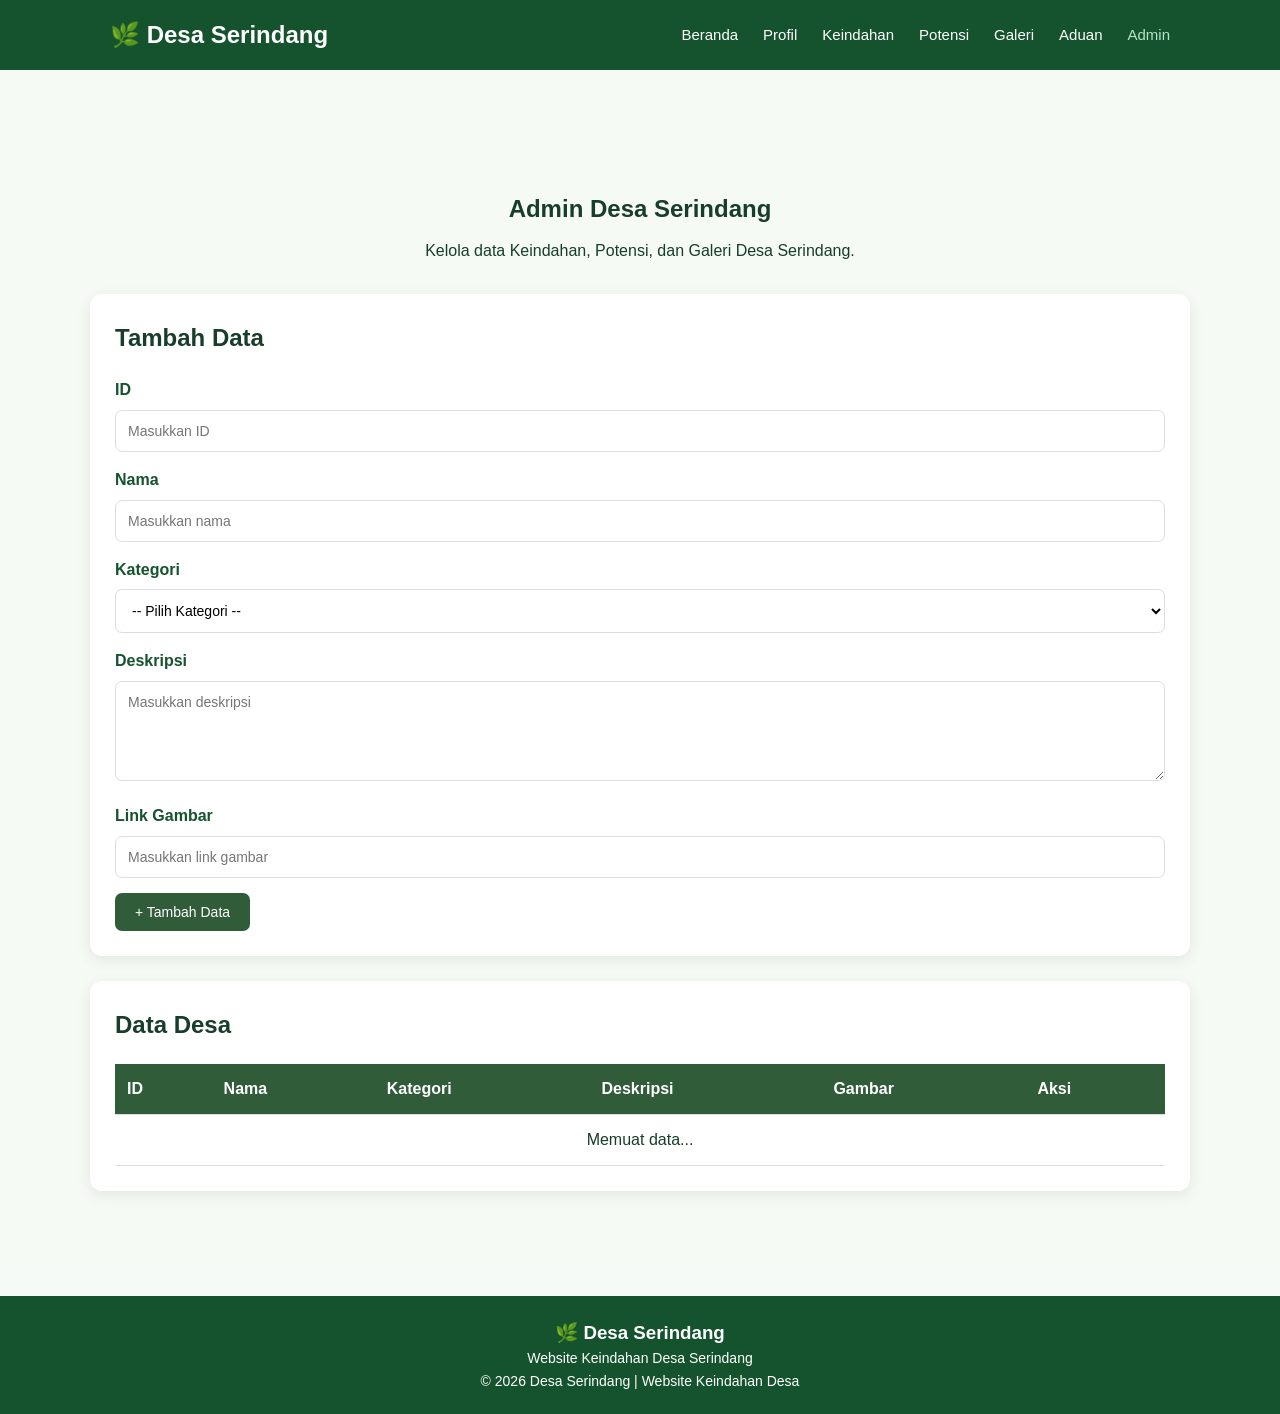
==== admin.html @ 1e1ebf6e "Create admin.html" ====
<!DOCTYPE html>
<html lang="id">

<head>
    <meta charset="UTF-8">
    <meta name="viewport" content="width=device-width, initial-scale=1.0">

    <title>Admin Desa Serindang</title>

    <link rel="stylesheet" href="style.css">

    <style>
        .admin-section {
            padding: 120px 5% 60px;
            min-height: 100vh;
            background: #f5faf5;
        }

        .admin-container {
            max-width: 1100px;
            margin: auto;
        }

        .admin-header {
            text-align: center;
            margin-bottom: 30px;
        }

        .admin-header h1 {
            margin-bottom: 10px;
        }

        .admin-card {
            background: white;
            padding: 25px;
            border-radius: 12px;
            box-shadow: 0 4px 15px rgba(0,0,0,0.08);
            margin-bottom: 25px;
        }

        .admin-card h2 {
            margin-bottom: 20px;
        }

        .form-group {
            margin-bottom: 15px;
        }

        .form-group label {
            display: block;
            margin-bottom: 7px;
            font-weight: bold;
        }

        .form-group input,
        .form-group select,
        .form-group textarea {
            width: 100%;
            padding: 12px;
            border: 1px solid #ddd;
            border-radius: 7px;
            font-family: inherit;
        }

        .form-group textarea {
            min-height: 100px;
            resize: vertical;
        }

        .admin-btn {
            border: none;
            padding: 11px 20px;
            border-radius: 7px;
            cursor: pointer;
            font-size: 14px;
            margin-right: 5px;
        }

        .btn-tambah {
            background: #315c3a;
            color: white;
        }

        .btn-edit {
            background: #e0a800;
            color: white;
        }

        .btn-hapus {
            background: #c0392b;
            color: white;
        }

        .table-container {
            overflow-x: auto;
        }

        table {
            width: 100%;
            border-collapse: collapse;
        }

        table th,
        table td {
            padding: 12px;
            border-bottom: 1px solid #ddd;
            text-align: left;
        }

        table th {
            background: #315c3a;
            color: white;
        }

        .data-image {
            width: 80px;
            height: 60px;
            object-fit: cover;
            border-radius: 6px;
        }
    </style>
</head>

<body>

<!-- ================= NAVBAR ================= -->

<header>
    <nav>

        <div class="logo">
            🌿 Desa Serindang
        </div>

        <ul>
            <li>
                <a href="index.html">Beranda</a>
            </li>

            <li>
                <a href="profil.html">Profil</a>
            </li>

            <li>
                <a href="keindahan.html">Keindahan</a>
            </li>

            <li>
                <a href="potensi.html">Potensi</a>
            </li>

            <li>
                <a href="galeri.html">Galeri</a>
            </li>

            <li>
                <a href="kontak.html">Aduan</a>
            </li>

            <li>
                <a href="admin.html" class="active">Admin</a>
            </li>
        </ul>

    </nav>
</header>


<!-- ================= ADMIN ================= -->

<section class="admin-section">

    <div class="admin-container">

        <div class="admin-header">

            <h1>Admin Desa Serindang</h1>

            <p>
                Kelola data Keindahan, Potensi, dan Galeri Desa Serindang.
            </p>

        </div>


        <!-- FORM -->

        <div class="admin-card">

            <h2>Tambah Data</h2>

            <form id="dataForm">

                <div class="form-group">

                    <label>ID</label>

                    <input
                        type="number"
                        id="id"
                        placeholder="Masukkan ID"
                        required>

                </div>


                <div class="form-group">

                    <label>Nama</label>

                    <input
                        type="text"
                        id="nama"
                        placeholder="Masukkan nama"
                        required>

                </div>


                <div class="form-group">

                    <label>Kategori</label>

                    <select id="kategori" required>

                        <option value="">
                            -- Pilih Kategori --
                        </option>

                        <option value="Keindahan">
                            Keindahan
                        </option>

                        <option value="Potensi">
                            Potensi
                        </option>

                        <option value="Galeri">
                            Galeri
                        </option>

                    </select>

                </div>


                <div class="form-group">

                    <label>Deskripsi</label>

                    <textarea
                        id="deskripsi"
                        placeholder="Masukkan deskripsi"
                        required></textarea>

                </div>


                <div class="form-group">

                    <label>Link Gambar</label>

                    <input
                        type="url"
                        id="gambar"
                        placeholder="Masukkan link gambar">

                </div>


                <button
                    type="submit"
                    class="admin-btn btn-tambah">

                    + Tambah Data

                </button>

            </form>

        </div>


        <!-- DATA -->

        <div class="admin-card">

            <h2>Data Desa</h2>

            <div class="table-container">

                <table>

                    <thead>

                        <tr>

                            <th>ID</th>
                            <th>Nama</th>
                            <th>Kategori</th>
                            <th>Deskripsi</th>
                            <th>Gambar</th>
                            <th>Aksi</th>

                        </tr>

                    </thead>

                    <tbody id="dataTable">

                        <tr>

                            <td colspan="6" style="text-align:center;">
                                Memuat data...
                            </td>

                        </tr>

                    </tbody>

                </table>

            </div>

        </div>

    </div>

</section>


<!-- ================= FOOTER ================= -->

<footer>

    <div class="footer-content">

        <h3>
            🌿 Desa Serindang
        </h3>

        <p>
            Website Keindahan Desa Serindang
        </p>

        <p class="copyright">
            © 2026 Desa Serindang | Website Keindahan Desa
        </p>

    </div>

</footer>


<script src="admin.js"></script>

</body>
</html>
---- style.css ----
/* =========================
   RESET
========================= */

* {
    margin: 0;
    padding: 0;
    box-sizing: border-box;
}

html {
    scroll-behavior: smooth;
}

body {
    font-family: Arial, sans-serif;
    background: #f5faf7;
    color: #183d2b;
    line-height: 1.6;
}


/* =========================
   NAVBAR
========================= */

header {
    background: #14532d;
    position: sticky;
    top: 0;
    z-index: 1000;
}

nav {
    max-width: 1100px;
    margin: auto;
    min-height: 70px;
    padding: 0 20px;

    display: flex;
    align-items: center;
    justify-content: space-between;
}

.logo {
    color: white;
    font-size: 24px;
    font-weight: bold;
}

nav ul {
    list-style: none;
    display: flex;
    gap: 25px;
}

nav ul li a {
    color: white;
    text-decoration: none;
    font-size: 15px;
    transition: 0.3s;
}

nav ul li a:hover,
nav ul li a.active {
    color: #b7e4c7;
}


/* =========================
   HERO / BERANDA
========================= */

.hero {
    min-height: 500px;

    background:
        linear-gradient(
            rgba(0, 60, 30, 0.45),
            rgba(0, 60, 30, 0.45)
        ),
        url("serindang.jpeg");

    background-size: cover;
    background-position: center;

    display: flex;
    align-items: center;
    justify-content: center;

    text-align: center;
}

.hero-content {
    color: white;
    max-width: 700px;
    padding: 20px;
}

.small-title {
    font-size: 14px;
    font-weight: bold;
    letter-spacing: 2px;
    margin-bottom: 10px;
}

.hero-content h1 {
    font-size: 50px;
    margin-bottom: 15px;
}

.hero-content p {
    font-size: 19px;
    margin-bottom: 25px;
}


/* =========================
   BUTTON
========================= */

.btn {
    display: inline-block;

    background: #166534;
    color: white;

    padding: 12px 25px;

    border: none;
    border-radius: 8px;

    text-decoration: none;
    cursor: pointer;

    font-size: 15px;
    transition: 0.3s;
}

.btn:hover {
    background: #0f4222;
    transform: translateY(-2px);
}


/* =========================
   JUDUL HALAMAN
========================= */

.page-title {
    background: #eaf5ed;

    text-align: center;

    padding: 55px 20px 45px;

    border-bottom: 1px solid #d8e9dc;
}

.page-title h1 {
    color: #14532d;
    font-size: 36px;
    margin-bottom: 8px;
}

.page-title p {
    color: #66756b;
    font-size: 16px;
}


/* =========================
   PROFIL
   GAMBAR DI KIRI
   TULISAN DI KANAN
========================= */

.profile {
    max-width: 1050px;

    margin: 60px auto;

    padding: 0 20px;

    display: flex;

    align-items: center;

    gap: 45px;
}

.profile-image {
    width: 400px;

    flex-shrink: 0;
}

.profile-image img {
    width: 100%;
    height: 300px;

    object-fit: cover;

    display: block;

    border-radius: 14px;

    box-shadow:
        0 5px 18px rgba(0, 0, 0, 0.10);
}

.profile-text {
    flex: 1;
}

.profile-text h2 {
    color: #14532d;

    font-size: 30px;

    margin-bottom: 15px;
}

.profile-text p {
    color: #555;

    margin-bottom: 12px;
}

.info {
    margin-top: 20px;

    display: grid;

    grid-template-columns: repeat(2, 1fr);

    gap: 10px;
}

.info div {
    background: #eef7f0;

    padding: 12px 15px;

    border-radius: 8px;
}

.info strong {
    display: block;

    color: #14532d;

    font-size: 14px;
}

.info span {
    color: #666;

    font-size: 14px;
}


/* =========================
   KEINDAHAN
   GAMBAR DI KIRI
   TULISAN DI KANAN
========================= */

.beauty {
    max-width: 1000px;

    margin: 60px auto;

    padding: 0 20px;

    display: flex;

    flex-direction: column;

    gap: 25px;
}

.beauty-card {
    background: white;

    display: grid;

    grid-template-columns: 280px 1fr;

    align-items: center;

    gap: 30px;

    padding: 20px;

    border-radius: 14px;

    box-shadow:
        0 5px 18px rgba(0, 0, 0, 0.08);

    transition: 0.3s;
}

.beauty-card:hover {
    transform: translateY(-3px);
}

.beauty-card img {
    width: 280px;
    height: 190px;

    object-fit: cover;

    border-radius: 10px;

    display: block;
}

.beauty-card h2 {
    color: #14532d;

    font-size: 24px;

    margin-bottom: 10px;
}

.beauty-card p {
    color: #666;

    font-size: 15px;
}


/* =========================
   POTENSI
========================= */

.potential {
    max-width: 1050px;

    margin: 55px auto;

    padding: 0 20px;

    display: grid;

    grid-template-columns: repeat(4, 1fr);

    gap: 20px;
}

.potential-card {
    background: white;

    padding: 25px 18px;

    text-align: center;

    border-radius: 12px;

    box-shadow:
        0 4px 14px rgba(0, 0, 0, 0.08);

    transition: 0.3s;
}

.potential-card:hover {
    transform: translateY(-4px);
}

.potential-card .icon {
    font-size: 35px;

    margin-bottom: 12px;
}

.potential-card h2 {
    color: #14532d;

    font-size: 20px;

    margin-bottom: 8px;
}

.potential-card p {
    color: #666;

    font-size: 14px;
}


/* =========================
   QUOTE
========================= */

.quote {
    max-width: 900px;

    margin: 0 auto 60px;

    padding: 35px 20px;

    text-align: center;

    background: #eaf5ed;

    border-radius: 14px;
}

.quote h2 {
    color: #14532d;

    font-size: 22px;

    font-style: italic;

    font-weight: normal;
}


/* =========================
   GALERI
   FOTO LEBIH KECIL
========================= */

.gallery {
    max-width: 1000px;

    margin: 55px auto;

    padding: 0 20px;

    display: grid;

    grid-template-columns: repeat(3, 1fr);

    gap: 20px;
}

.gallery-item {
    background: white;

    border-radius: 12px;

    overflow: hidden;

    box-shadow:
        0 4px 14px rgba(0, 0, 0, 0.08);

    transition: 0.3s;
}

.gallery-item:hover {
    transform: translateY(-4px);
}

.gallery-item img {
    width: 100%;

    height: 170px;

    object-fit: cover;

    display: block;
}

.gallery-item h3 {
    color: #14532d;

    text-align: center;

    font-size: 15px;

    padding: 13px 8px;
}


/* =========================
   LOKASI
========================= */

.lokasi-section {
    background: #f5faf7;

    padding: 60px 20px;
}

.lokasi-section h2 {
    color: #14532d;

    text-align: center;

    font-size: 30px;

    margin-bottom: 10px;
}

.lokasi-section p {
    color: #666;

    text-align: center;

    margin-bottom: 25px;
}

.map-container {
    max-width: 1000px;

    margin: auto;

    overflow: hidden;

    border-radius: 14px;

    box-shadow:
        0 5px 18px rgba(0, 0, 0, 0.10);
}

.map-container iframe {
    width: 100%;

    display: block;
}


/* =========================
   ADUAN
========================= */

.aduan-section {
    background: white;

    padding: 60px 20px;
}

.aduan-section h2 {
    color: #14532d;

    text-align: center;

    font-size: 30px;

    margin-bottom: 10px;
}

.aduan-section > .container > p {
    color: #666;

    text-align: center;

    margin-bottom: 30px;
}

.aduan-form {
    max-width: 650px;

    margin: auto;

    padding: 30px;

    background: #f5faf7;

    border-radius: 14px;

    box-shadow:
        0 5px 18px rgba(0, 0, 0, 0.08);
}

.form-group {
    margin-bottom: 18px;
}

.form-group label {
    display: block;

    margin-bottom: 7px;

    color: #14532d;

    font-weight: bold;
}

.form-group input,
.form-group select,
.form-group textarea {
    width: 100%;

    padding: 12px;

    border: 1px solid #ccc;

    border-radius: 8px;

    font-family: Arial, sans-serif;

    font-size: 14px;

    background: white;
}

.form-group textarea {
    resize: vertical;
}

.form-group input:focus,
.form-group select:focus,
.form-group textarea:focus {
    outline: none;

    border-color: #166534;
}

.aduan-form .btn {
    width: 100%;
}

#aduanMessage {
    text-align: center;

    margin-top: 15px;

    font-weight: bold;
}


/* =========================
   FOOTER
========================= */

footer {
    background: #14532d;

    color: white;

    text-align: center;

    padding: 22px 15px;

    margin-top: 20px;
}

footer p {
    font-size: 14px;
}


/* =========================
   TABLET
========================= */

@media (max-width: 900px) {

    nav ul {
        gap: 15px;
    }

    .profile {
        gap: 30px;
    }

    .profile-image {
        width: 350px;
    }

    .potential {
        grid-template-columns: repeat(2, 1fr);
    }

    .gallery {
        grid-template-columns: repeat(2, 1fr);
    }
}


/* =========================
   HP
========================= */

@media (max-width: 700px) {

    nav {
        flex-direction: column;

        padding: 15px;

        gap: 12px;
    }

    nav ul {
        flex-wrap: wrap;

        justify-content: center;

        gap: 12px;
    }

    .logo {
        font-size: 21px;
    }


    /* HERO */

    .hero {
        min-height: 400px;
    }

    .hero-content h1 {
        font-size: 35px;
    }

    .hero-content p {
        font-size: 16px;
    }


    /* JUDUL */

    .page-title {
        padding: 40px 15px;
    }

    .page-title h1 {
        font-size: 29px;
    }


    /* PROFIL */

    .profile {
        flex-direction: column;

        align-items: stretch;

        gap: 25px;

        margin: 40px auto;
    }

    .profile-image {
        width: 100%;
    }

    .profile-image img {
        height: 250px;
    }

    .profile-text h2 {
        font-size: 26px;
    }

    .info {
        grid-template-columns: 1fr;
    }


    /* KEINDAHAN */

    .beauty {
        margin: 40px auto;
    }

    .beauty-card {
        grid-template-columns: 1fr;

        gap: 18px;
    }

    .beauty-card img {
        width: 100%;

        height: 200px;
    }


    /* POTENSI */

    .potential {
        grid-template-columns: 1fr 1fr;

        margin: 40px auto;
    }


    /* GALERI */

    .gallery {
        grid-template-columns: 1fr 1fr;

        margin: 40px auto;
    }

    .gallery-item img {
        height: 180px;
    }


    /* QUOTE */

    .quote {
        margin: 0 20px 40px;
    }
}


/* =========================
   HP KECIL
========================= */

@media (max-width: 500px) {

    .potential {
        grid-template-columns: 1fr;
    }

    .gallery {
        grid-template-columns: 1fr;
    }
}
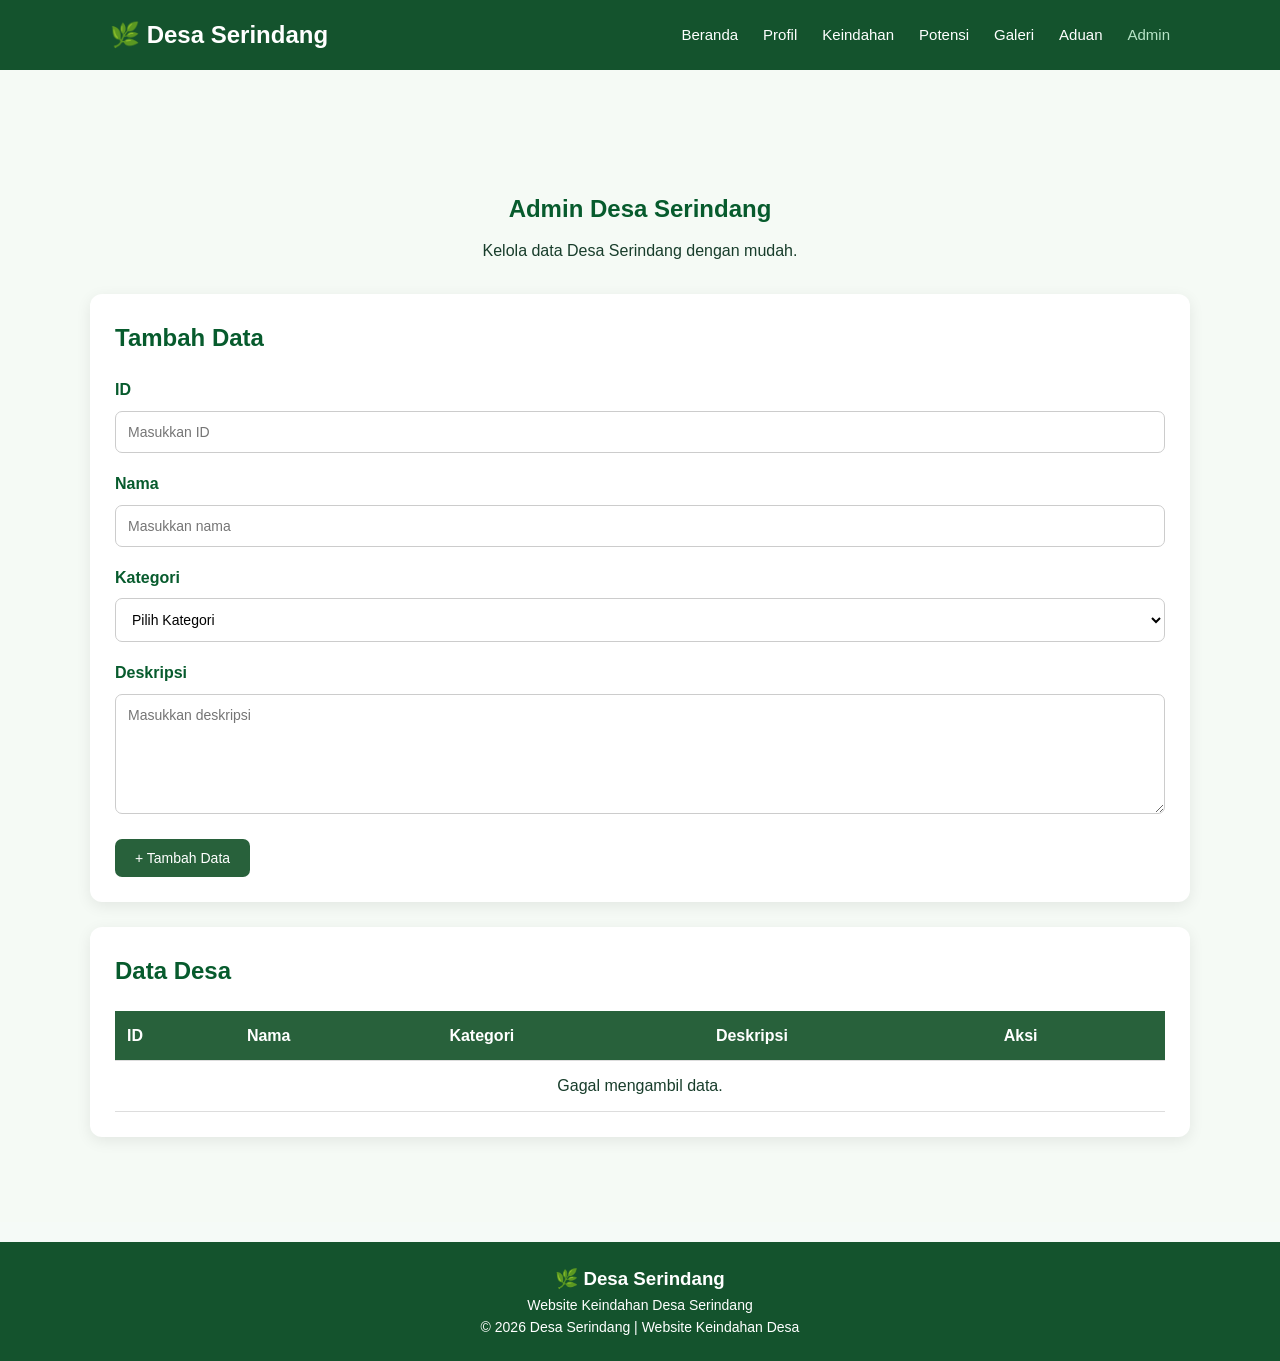
==== commit b4c1b7fc: "Refactor admin.html for improved styling and structure Updated styles and labels for better clarity " ====
--- a/admin.html
+++ b/admin.html
@@ -27,6 +27,7 @@
         }
 
         .admin-header h1 {
+            color: #075b2d;
             margin-bottom: 10px;
         }
 
@@ -34,22 +35,24 @@
             background: white;
             padding: 25px;
             border-radius: 12px;
-            box-shadow: 0 4px 15px rgba(0,0,0,0.08);
+            box-shadow: 0 4px 15px rgba(0, 0, 0, 0.08);
             margin-bottom: 25px;
         }
 
         .admin-card h2 {
             margin-bottom: 20px;
+            color: #075b2d;
         }
 
         .form-group {
-            margin-bottom: 15px;
+            margin-bottom: 18px;
         }
 
         .form-group label {
             display: block;
-            margin-bottom: 7px;
+            margin-bottom: 8px;
             font-weight: bold;
+            color: #075b2d;
         }
 
         .form-group input,
@@ -57,13 +60,15 @@
         .form-group textarea {
             width: 100%;
             padding: 12px;
-            border: 1px solid #ddd;
+            border: 1px solid #ccc;
             border-radius: 7px;
             font-family: inherit;
+            font-size: 14px;
+            box-sizing: border-box;
         }
 
         .form-group textarea {
-            min-height: 100px;
+            height: 120px;
             resize: vertical;
         }
 
@@ -73,11 +78,10 @@
             border-radius: 7px;
             cursor: pointer;
             font-size: 14px;
-            margin-right: 5px;
         }
 
         .btn-tambah {
-            background: #315c3a;
+            background: #28613b;
             color: white;
         }
 
@@ -108,15 +112,8 @@
         }
 
         table th {
-            background: #315c3a;
+            background: #28613b;
             color: white;
-        }
-
-        .data-image {
-            width: 80px;
-            height: 60px;
-            object-fit: cover;
-            border-radius: 6px;
         }
     </style>
 </head>
@@ -133,33 +130,49 @@
         </div>
 
         <ul>
-            <li>
-                <a href="index.html">Beranda</a>
-            </li>
-
-            <li>
-                <a href="profil.html">Profil</a>
-            </li>
-
-            <li>
-                <a href="keindahan.html">Keindahan</a>
-            </li>
-
-            <li>
-                <a href="potensi.html">Potensi</a>
-            </li>
-
-            <li>
-                <a href="galeri.html">Galeri</a>
-            </li>
-
-            <li>
-                <a href="kontak.html">Aduan</a>
-            </li>
-
-            <li>
-                <a href="admin.html" class="active">Admin</a>
-            </li>
+
+            <li>
+                <a href="index.html">
+                    Beranda
+                </a>
+            </li>
+
+            <li>
+                <a href="profil.html">
+                    Profil
+                </a>
+            </li>
+
+            <li>
+                <a href="keindahan.html">
+                    Keindahan
+                </a>
+            </li>
+
+            <li>
+                <a href="potensi.html">
+                    Potensi
+                </a>
+            </li>
+
+            <li>
+                <a href="galeri.html">
+                    Galeri
+                </a>
+            </li>
+
+            <li>
+                <a href="kontak.html">
+                    Aduan
+                </a>
+            </li>
+
+            <li>
+                <a href="admin.html" class="active">
+                    Admin
+                </a>
+            </li>
+
         </ul>
 
     </nav>
@@ -177,13 +190,13 @@
             <h1>Admin Desa Serindang</h1>
 
             <p>
-                Kelola data Keindahan, Potensi, dan Galeri Desa Serindang.
+                Kelola data Desa Serindang dengan mudah.
             </p>
 
         </div>
 
 
-        <!-- FORM -->
+        <!-- FORM TAMBAH DATA -->
 
         <div class="admin-card">
 
@@ -193,7 +206,9 @@
 
                 <div class="form-group">
 
-                    <label>ID</label>
+                    <label for="id">
+                        ID
+                    </label>
 
                     <input
                         type="number"
@@ -206,7 +221,9 @@
 
                 <div class="form-group">
 
-                    <label>Nama</label>
+                    <label for="nama">
+                        Nama
+                    </label>
 
                     <input
                         type="text"
@@ -219,12 +236,14 @@
 
                 <div class="form-group">
 
-                    <label>Kategori</label>
+                    <label for="kategori">
+                        Kategori
+                    </label>
 
                     <select id="kategori" required>
 
                         <option value="">
-                            -- Pilih Kategori --
+                            Pilih Kategori
                         </option>
 
                         <option value="Keindahan">
@@ -246,7 +265,9 @@
 
                 <div class="form-group">
 
-                    <label>Deskripsi</label>
+                    <label for="deskripsi">
+                        Deskripsi
+                    </label>
 
                     <textarea
                         id="deskripsi"
@@ -256,18 +277,6 @@
                 </div>
 
 
-                <div class="form-group">
-
-                    <label>Link Gambar</label>
-
-                    <input
-                        type="url"
-                        id="gambar"
-                        placeholder="Masukkan link gambar">
-
-                </div>
-
-
                 <button
                     type="submit"
                     class="admin-btn btn-tambah">
@@ -294,14 +303,11 @@
                     <thead>
 
                         <tr>
-
                             <th>ID</th>
                             <th>Nama</th>
                             <th>Kategori</th>
                             <th>Deskripsi</th>
-                            <th>Gambar</th>
                             <th>Aksi</th>
-
                         </tr>
 
                     </thead>
@@ -310,7 +316,7 @@
 
                         <tr>
 
-                            <td colspan="6" style="text-align:center;">
+                            <td colspan="5" style="text-align:center;">
                                 Memuat data...
                             </td>
 
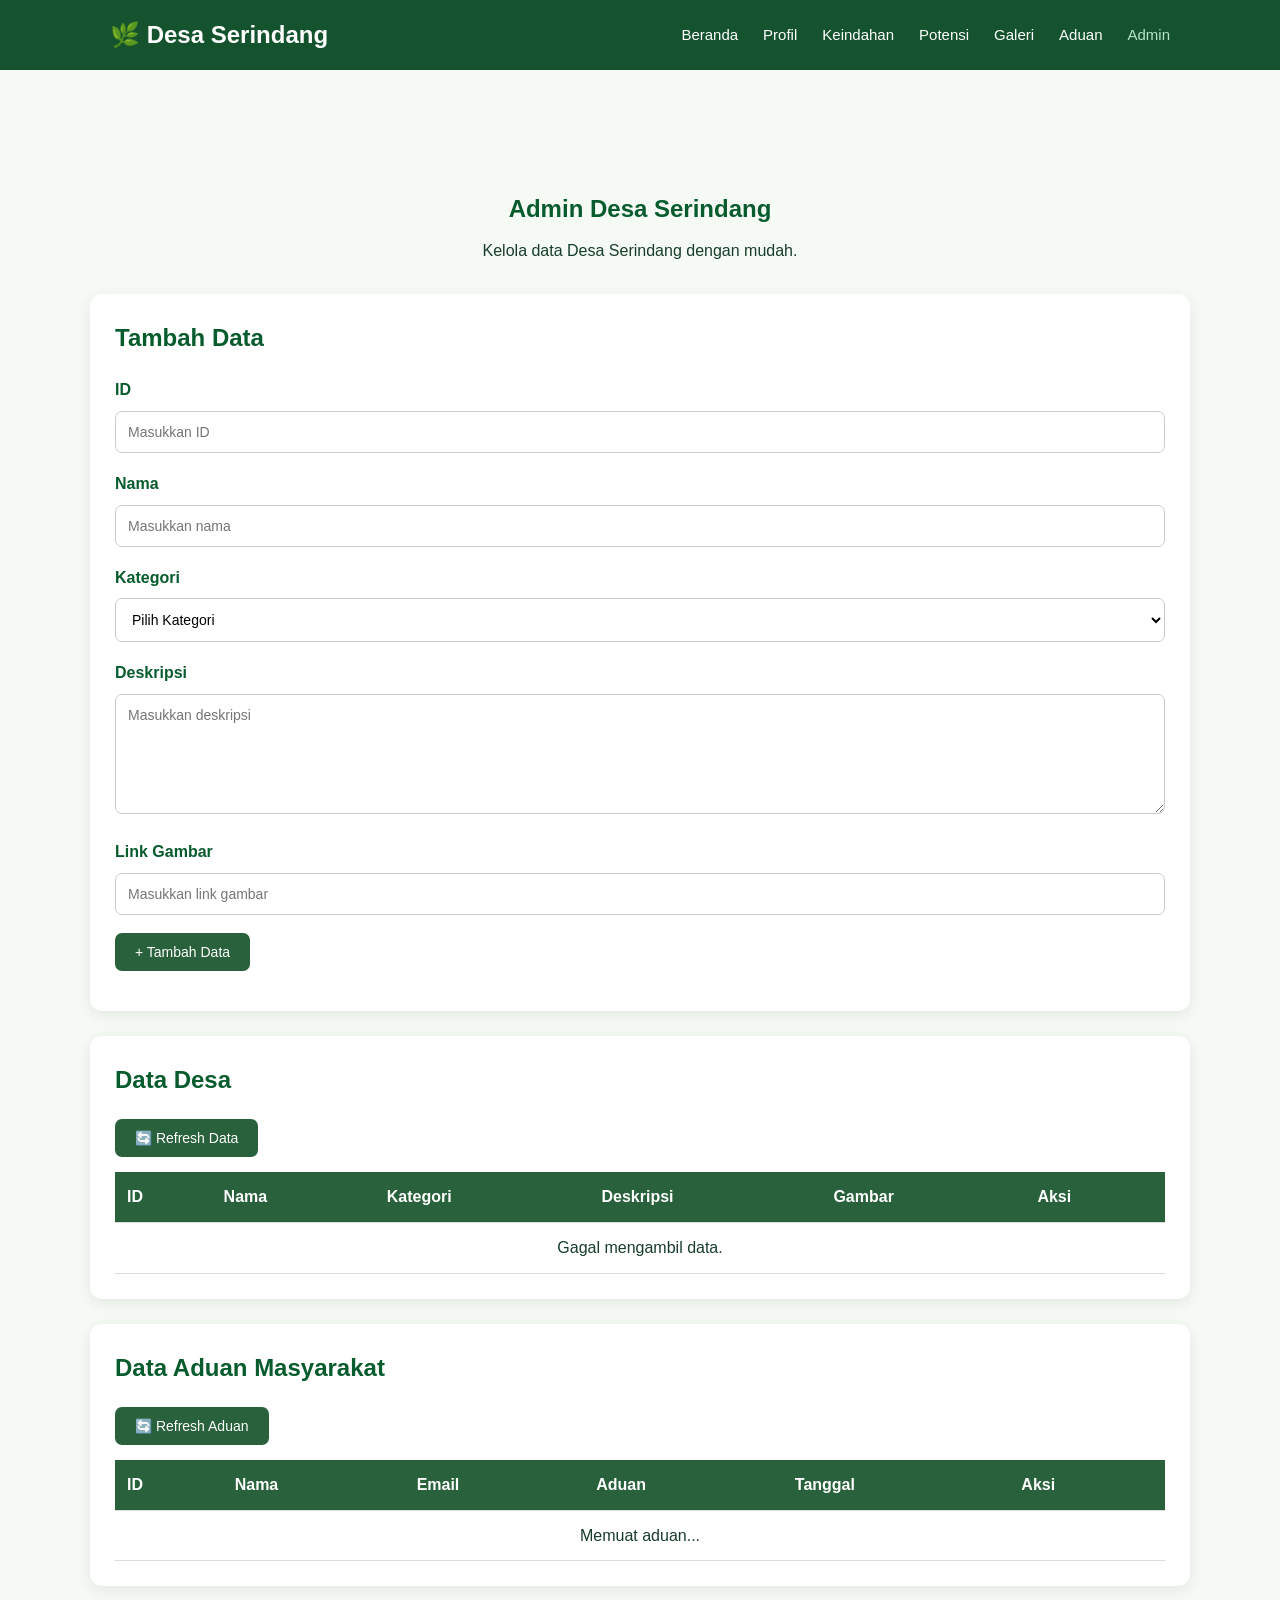
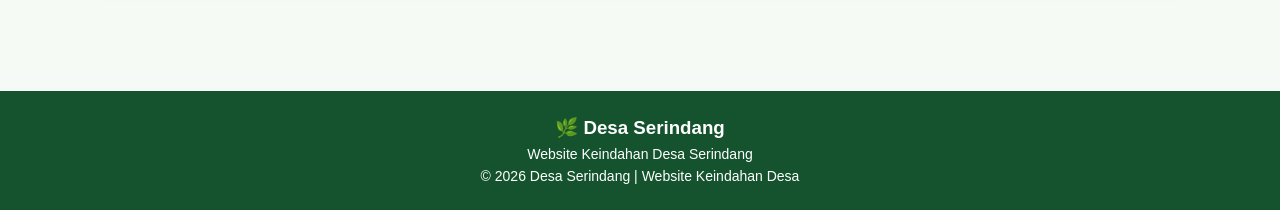
==== commit fbc81944: "Update admin.html" ====
--- a/admin.html
+++ b/admin.html
@@ -95,6 +95,12 @@
             color: white;
         }
 
+        .btn-batal {
+            background: #777;
+            color: white;
+            margin-left: 5px;
+        }
+
         .table-container {
             overflow-x: auto;
         }
@@ -115,6 +121,32 @@
             background: #28613b;
             color: white;
         }
+
+        .gambar-preview {
+            width: 80px;
+            height: 60px;
+            object-fit: cover;
+            border-radius: 6px;
+        }
+
+        .aksi {
+            white-space: nowrap;
+        }
+
+        .aksi button {
+            margin: 2px;
+        }
+
+        .status {
+            margin-top: 15px;
+            font-weight: bold;
+        }
+
+        .btn-refresh {
+            background: #28613b;
+            color: white;
+            margin-bottom: 15px;
+        }
     </style>
 </head>
 
@@ -196,11 +228,13 @@
         </div>
 
 
-        <!-- FORM TAMBAH DATA -->
+        <!-- ================= FORM DATA ================= -->
 
         <div class="admin-card">
 
-            <h2>Tambah Data</h2>
+            <h2 id="formTitle">
+                Tambah Data
+            </h2>
 
             <form id="dataForm">
 
@@ -277,24 +311,67 @@
                 </div>
 
 
+                <div class="form-group">
+
+                    <label for="gambar">
+                        Link Gambar
+                    </label>
+
+                    <input
+                        type="text"
+                        id="gambar"
+                        placeholder="Masukkan link gambar">
+
+                </div>
+
+
                 <button
                     type="submit"
-                    class="admin-btn btn-tambah">
+                    class="admin-btn btn-tambah"
+                    id="submitBtn">
 
                     + Tambah Data
 
                 </button>
 
+
+                <button
+                    type="button"
+                    class="admin-btn btn-batal"
+                    id="cancelBtn"
+                    style="display:none;">
+
+                    Batal
+
+                </button>
+
+
+                <div
+                    id="dataStatus"
+                    class="status">
+                </div>
+
             </form>
 
         </div>
 
 
-        <!-- DATA -->
+        <!-- ================= DATA DESA ================= -->
 
         <div class="admin-card">
 
-            <h2>Data Desa</h2>
+            <h2>
+                Data Desa
+            </h2>
+
+            <button
+                type="button"
+                class="admin-btn btn-refresh"
+                onclick="loadData()">
+
+                🔄 Refresh Data
+
+            </button>
 
             <div class="table-container">
 
@@ -303,11 +380,19 @@
                     <thead>
 
                         <tr>
+
                             <th>ID</th>
+
                             <th>Nama</th>
+
                             <th>Kategori</th>
+
                             <th>Deskripsi</th>
+
+                            <th>Gambar</th>
+
                             <th>Aksi</th>
+
                         </tr>
 
                     </thead>
@@ -316,8 +401,76 @@
 
                         <tr>
 
-                            <td colspan="5" style="text-align:center;">
+                            <td
+                                colspan="6"
+                                style="text-align:center;">
+
                                 Memuat data...
+
+                            </td>
+
+                        </tr>
+
+                    </tbody>
+
+                </table>
+
+            </div>
+
+        </div>
+
+
+        <!-- ================= ADUAN ================= -->
+
+        <div class="admin-card">
+
+            <h2>
+                Data Aduan Masyarakat
+            </h2>
+
+            <button
+                type="button"
+                class="admin-btn btn-refresh"
+                onclick="loadAduan()">
+
+                🔄 Refresh Aduan
+
+            </button>
+
+            <div class="table-container">
+
+                <table>
+
+                    <thead>
+
+                        <tr>
+
+                            <th>ID</th>
+
+                            <th>Nama</th>
+
+                            <th>Email</th>
+
+                            <th>Aduan</th>
+
+                            <th>Tanggal</th>
+
+                            <th>Aksi</th>
+
+                        </tr>
+
+                    </thead>
+
+                    <tbody id="aduanTable">
+
+                        <tr>
+
+                            <td
+                                colspan="6"
+                                style="text-align:center;">
+
+                                Memuat aduan...
+
                             </td>
 
                         </tr>
@@ -361,4 +514,5 @@
 <script src="admin.js"></script>
 
 </body>
+
 </html>
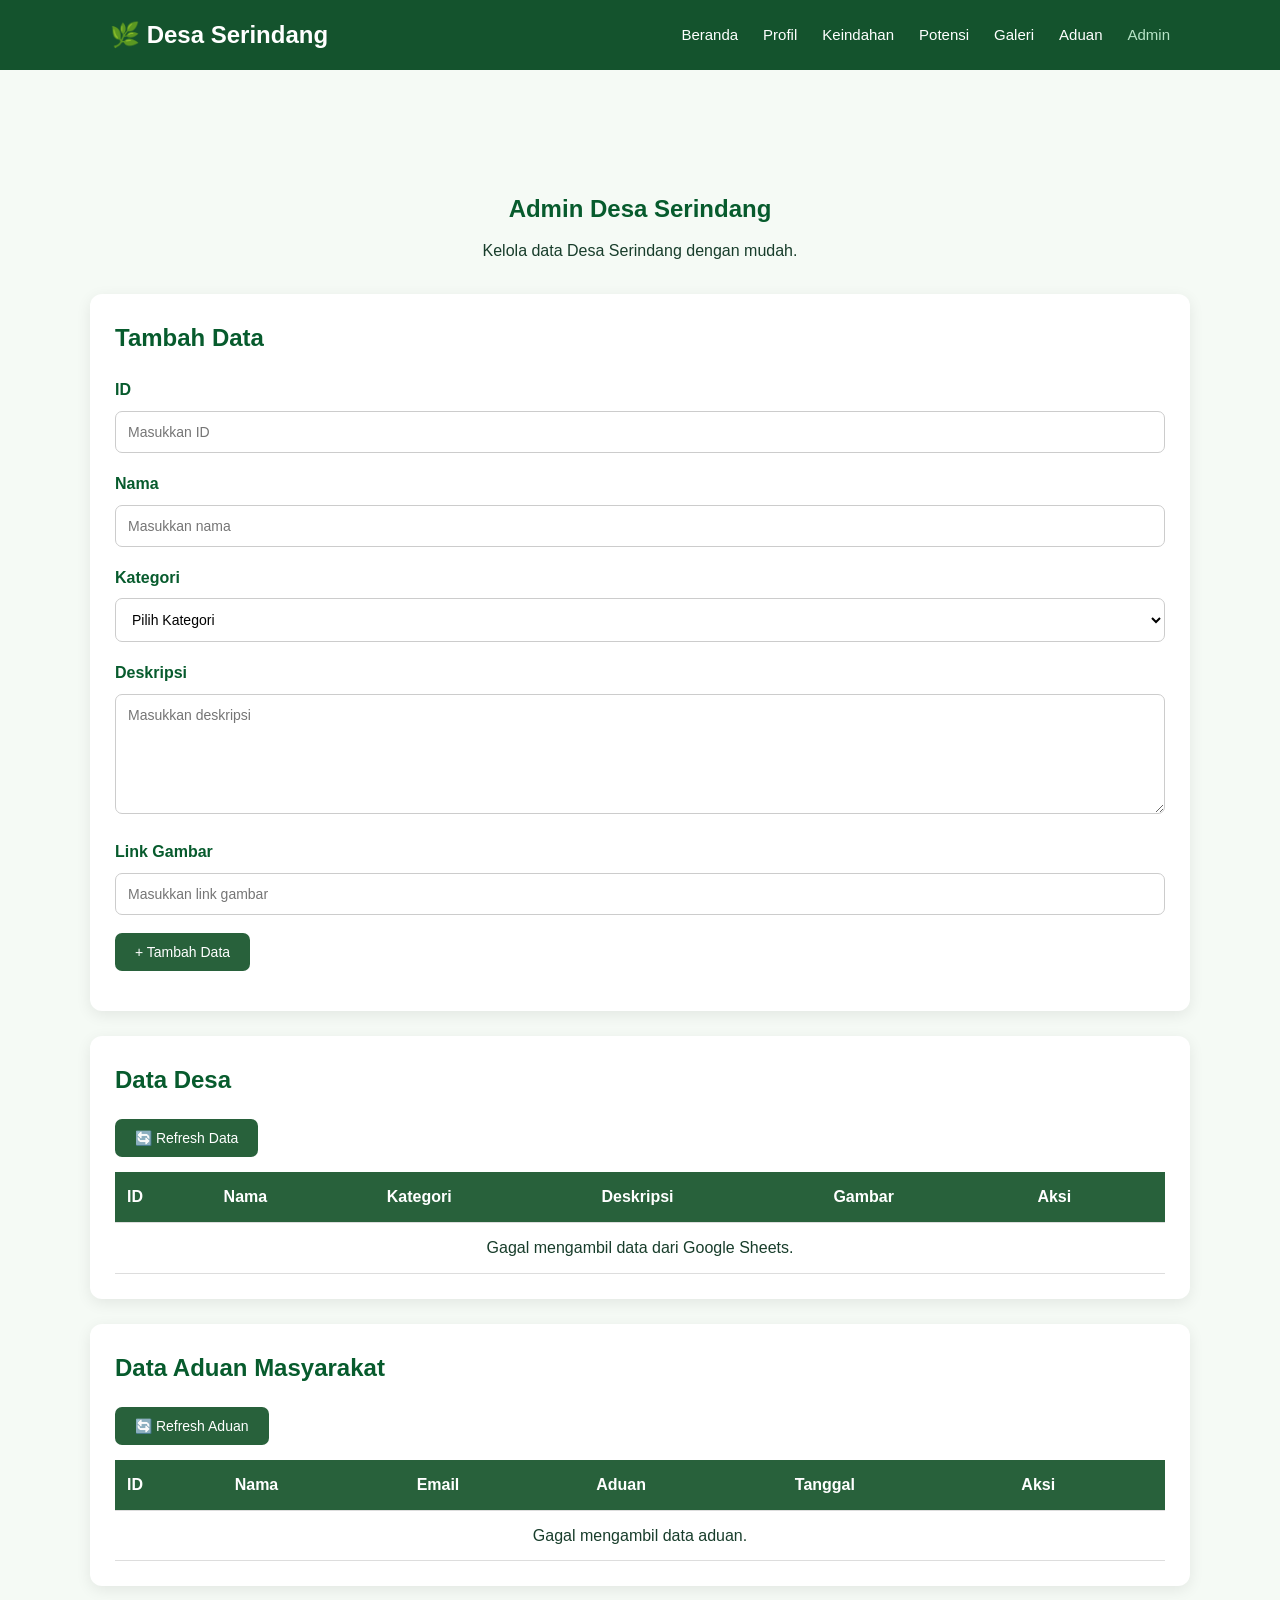
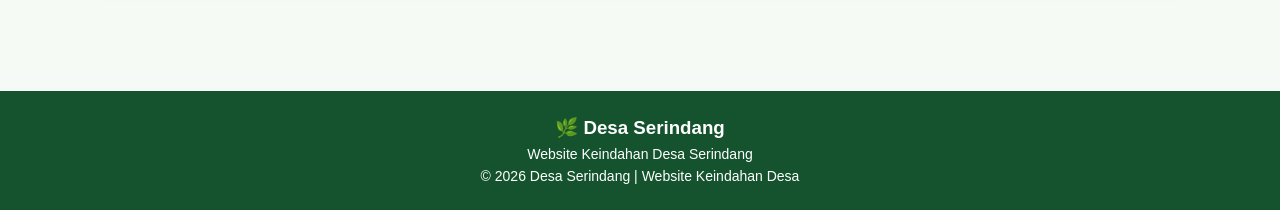
==== commit 71d803d7: "Add favicon link to admin.html" ====
--- a/admin.html
+++ b/admin.html
@@ -8,6 +8,7 @@
     <title>Admin Desa Serindang</title>
 
     <link rel="stylesheet" href="style.css">
+    <link rel="icon" type="image/png" href="favicon.png">
 
     <style>
         .admin-section {
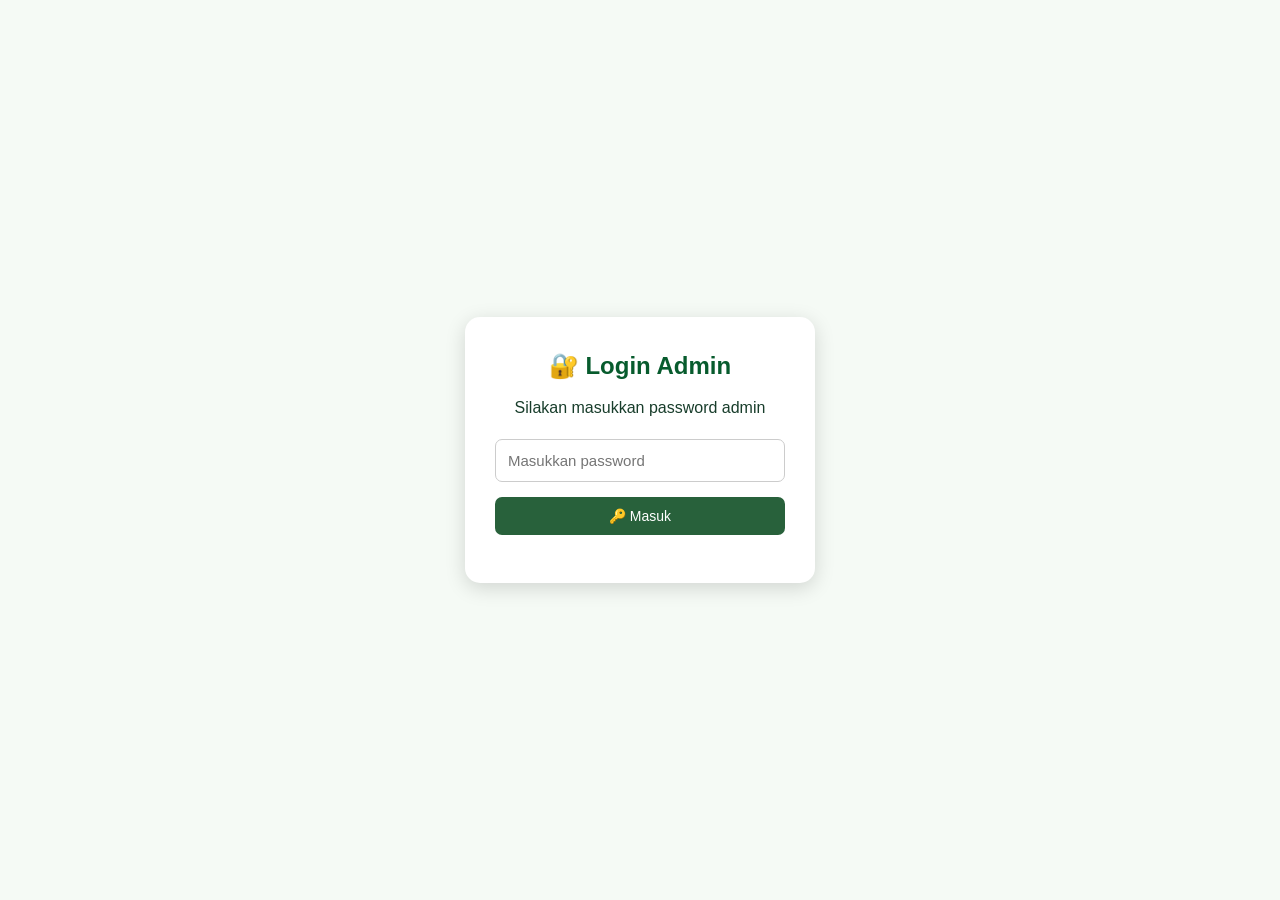
==== commit f5c51958: "Update admin.html" ====
--- a/admin.html
+++ b/admin.html
@@ -2,225 +2,481 @@
 <html lang="id">
 
 <head>
+
     <meta charset="UTF-8">
-    <meta name="viewport" content="width=device-width, initial-scale=1.0">
+
+    <meta name="viewport"
+        content="width=device-width, initial-scale=1.0">
 
     <title>Admin Desa Serindang</title>
 
     <link rel="stylesheet" href="style.css">
-    <link rel="icon" type="image/png" href="favicon.png">
+
+    <link rel="icon"
+        type="image/png"
+        href="favicon.png">
+
 
     <style>
+
+        /* =========================
+           LOGIN
+        ========================= */
+
+        .login-admin {
+
+            position: fixed;
+
+            inset: 0;
+
+            background: #f5faf5;
+
+            display: flex;
+
+            justify-content: center;
+
+            align-items: center;
+
+            z-index: 9999;
+
+        }
+
+
+        .login-box {
+
+            background: white;
+
+            width: 350px;
+
+            padding: 30px;
+
+            border-radius: 15px;
+
+            box-shadow:
+                0 5px 20px rgba(0,0,0,0.15);
+
+            text-align: center;
+
+        }
+
+
+        .login-box h2 {
+
+            color: #075b2d;
+
+            margin-bottom: 10px;
+
+        }
+
+
+        .login-box p {
+
+            margin-bottom: 18px;
+
+        }
+
+
+        .login-box input {
+
+            width: 100%;
+
+            padding: 12px;
+
+            border: 1px solid #ccc;
+
+            border-radius: 7px;
+
+            box-sizing: border-box;
+
+            margin-bottom: 15px;
+
+            font-size: 15px;
+
+        }
+
+
+        .login-box button {
+
+            width: 100%;
+
+        }
+
+
+        #loginError {
+
+            color: #c0392b;
+
+            font-weight: bold;
+
+            margin-top: 15px;
+
+        }
+
+
+        /* =========================
+           ADMIN
+        ========================= */
+
         .admin-section {
+
             padding: 120px 5% 60px;
+
             min-height: 100vh;
+
             background: #f5faf5;
-        }
+
+        }
+
 
         .admin-container {
+
             max-width: 1100px;
+
             margin: auto;
-        }
+
+        }
+
 
         .admin-header {
+
             text-align: center;
+
             margin-bottom: 30px;
-        }
+
+        }
+
 
         .admin-header h1 {
+
             color: #075b2d;
+
             margin-bottom: 10px;
-        }
+
+        }
+
 
         .admin-card {
+
             background: white;
+
             padding: 25px;
+
             border-radius: 12px;
-            box-shadow: 0 4px 15px rgba(0, 0, 0, 0.08);
+
+            box-shadow:
+                0 4px 15px rgba(0,0,0,0.08);
+
             margin-bottom: 25px;
-        }
+
+        }
+
 
         .admin-card h2 {
+
             margin-bottom: 20px;
+
             color: #075b2d;
-        }
+
+        }
+
 
         .form-group {
+
             margin-bottom: 18px;
-        }
+
+        }
+
 
         .form-group label {
+
             display: block;
+
             margin-bottom: 8px;
+
             font-weight: bold;
+
             color: #075b2d;
-        }
+
+        }
+
 
         .form-group input,
         .form-group select,
         .form-group textarea {
+
             width: 100%;
+
             padding: 12px;
+
             border: 1px solid #ccc;
+
             border-radius: 7px;
+
             font-family: inherit;
+
             font-size: 14px;
+
             box-sizing: border-box;
-        }
+
+        }
+
 
         .form-group textarea {
+
             height: 120px;
+
             resize: vertical;
-        }
+
+        }
+
 
         .admin-btn {
+
             border: none;
+
             padding: 11px 20px;
+
             border-radius: 7px;
+
             cursor: pointer;
+
             font-size: 14px;
-        }
+
+        }
+
 
         .btn-tambah {
+
             background: #28613b;
+
             color: white;
-        }
+
+        }
+
 
         .btn-edit {
+
             background: #e0a800;
+
             color: white;
-        }
+
+        }
+
 
         .btn-hapus {
+
             background: #c0392b;
+
             color: white;
-        }
+
+        }
+
 
         .btn-batal {
+
             background: #777;
+
             color: white;
+
             margin-left: 5px;
-        }
+
+        }
+
+
+        .btn-logout {
+
+            background: #8e44ad;
+
+            color: white;
+
+            float: right;
+
+        }
+
 
         .table-container {
+
             overflow-x: auto;
-        }
+
+        }
+
 
         table {
+
             width: 100%;
+
             border-collapse: collapse;
-        }
+
+        }
+
 
         table th,
         table td {
+
             padding: 12px;
+
             border-bottom: 1px solid #ddd;
+
             text-align: left;
-        }
+
+            vertical-align: top;
+
+        }
+
 
         table th {
+
             background: #28613b;
+
             color: white;
-        }
+
+        }
+
 
         .gambar-preview {
+
             width: 80px;
+
             height: 60px;
+
             object-fit: cover;
+
             border-radius: 6px;
-        }
+
+        }
+
 
         .aksi {
+
             white-space: nowrap;
-        }
+
+        }
+
 
         .aksi button {
+
             margin: 2px;
-        }
+
+        }
+
 
         .status {
+
             margin-top: 15px;
+
             font-weight: bold;
-        }
+
+        }
+
 
         .btn-refresh {
+
             background: #28613b;
+
             color: white;
+
             margin-bottom: 15px;
-        }
+
+        }
+
+
+        .tanggapan-box {
+
+            min-width: 180px;
+
+        }
+
+
+        .belum {
+
+            color: #c0392b;
+
+            font-style: italic;
+
+        }
+
+
+        .sudah {
+
+            color: #28613b;
+
+            font-weight: bold;
+
+        }
+
+
     </style>
+
 </head>
 
+
 <body>
 
-<!-- ================= NAVBAR ================= -->
-
-<header>
-    <nav>
-
-        <div class="logo">
-            🌿 Desa Serindang
-        </div>
-
-        <ul>
-
-            <li>
-                <a href="index.html">
-                    Beranda
-                </a>
-            </li>
-
-            <li>
-                <a href="profil.html">
-                    Profil
-                </a>
-            </li>
-
-            <li>
-                <a href="keindahan.html">
-                    Keindahan
-                </a>
-            </li>
-
-            <li>
-                <a href="potensi.html">
-                    Potensi
-                </a>
-            </li>
-
-            <li>
-                <a href="galeri.html">
-                    Galeri
-                </a>
-            </li>
-
-            <li>
-                <a href="kontak.html">
-                    Aduan
-                </a>
-            </li>
-
-            <li>
-                <a href="admin.html" class="active">
-                    Admin
-                </a>
-            </li>
-
-        </ul>
-
-    </nav>
-</header>
-
-
-<!-- ================= ADMIN ================= -->
-
-<section class="admin-section">
+
+<!-- =========================
+     LOGIN ADMIN
+========================= -->
+
+<div id="loginAdmin"
+     class="login-admin">
+
+    <div class="login-box">
+
+        <h2>🔐 Login Admin</h2>
+
+        <p>
+            Silakan masukkan password admin
+        </p>
+
+        <input
+            type="password"
+            id="passwordAdmin"
+            placeholder="Masukkan password"
+            onkeydown="if(event.key === 'Enter') loginAdmin()">
+
+        <button
+            onclick="loginAdmin()"
+            class="admin-btn btn-tambah">
+
+            🔑 Masuk
+
+        </button>
+
+        <p id="loginError"></p>
+
+    </div>
+
+</div>
+
+
+
+<!-- =========================
+     HALAMAN ADMIN
+========================= -->
+
+<section
+    class="admin-section"
+    id="halamanAdmin"
+    style="display:none;">
+
 
     <div class="admin-container">
 
+
         <div class="admin-header">
 
-            <h1>Admin Desa Serindang</h1>
+            <button
+                onclick="logoutAdmin()"
+                class="admin-btn btn-logout">
+
+                🚪 Logout
+
+            </button>
+
+
+            <h1>
+                Admin Desa Serindang
+            </h1>
 
             <p>
                 Kelola data Desa Serindang dengan mudah.
@@ -229,7 +485,10 @@
         </div>
 
 
-        <!-- ================= FORM DATA ================= -->
+
+        <!-- =========================
+             FORM DATA
+        ========================= -->
 
         <div class="admin-card">
 
@@ -237,7 +496,9 @@
                 Tambah Data
             </h2>
 
+
             <form id="dataForm">
+
 
                 <div class="form-group">
 
@@ -275,7 +536,9 @@
                         Kategori
                     </label>
 
-                    <select id="kategori" required>
+                    <select
+                        id="kategori"
+                        required>
 
                         <option value="">
                             Pilih Kategori
@@ -352,18 +615,23 @@
                     class="status">
                 </div>
 
+
             </form>
 
         </div>
 
 
-        <!-- ================= DATA DESA ================= -->
+
+        <!-- =========================
+             DATA DESA
+        ========================= -->
 
         <div class="admin-card">
 
             <h2>
                 Data Desa
             </h2>
+
 
             <button
                 type="button"
@@ -374,6 +642,7 @@
 
             </button>
 
+
             <div class="table-container">
 
                 <table>
@@ -397,6 +666,7 @@
                         </tr>
 
                     </thead>
+
 
                     <tbody id="dataTable">
 
@@ -421,13 +691,17 @@
         </div>
 
 
-        <!-- ================= ADUAN ================= -->
+
+        <!-- =========================
+             ADUAN
+        ========================= -->
 
         <div class="admin-card">
 
             <h2>
                 Data Aduan Masyarakat
             </h2>
+
 
             <button
                 type="button"
@@ -438,6 +712,7 @@
 
             </button>
 
+
             <div class="table-container">
 
                 <table>
@@ -456,18 +731,21 @@
 
                             <th>Tanggal</th>
 
+                            <th>Tanggapan</th>
+
                             <th>Aksi</th>
 
                         </tr>
 
                     </thead>
 
+
                     <tbody id="aduanTable">
 
                         <tr>
 
                             <td
-                                colspan="6"
+                                colspan="7"
                                 style="text-align:center;">
 
                                 Memuat aduan...
@@ -484,12 +762,12 @@
 
         </div>
 
+
     </div>
 
 </section>
 
 
-<!-- ================= FOOTER ================= -->
 
 <footer>
 
@@ -504,7 +782,8 @@
         </p>
 
         <p class="copyright">
-            © 2026 Desa Serindang | Website Keindahan Desa
+            © 2026 Desa Serindang |
+            Website Keindahan Desa
         </p>
 
     </div>
@@ -512,8 +791,10 @@
 </footer>
 
 
+
 <script src="admin.js"></script>
 
+
 </body>
 
 </html>
